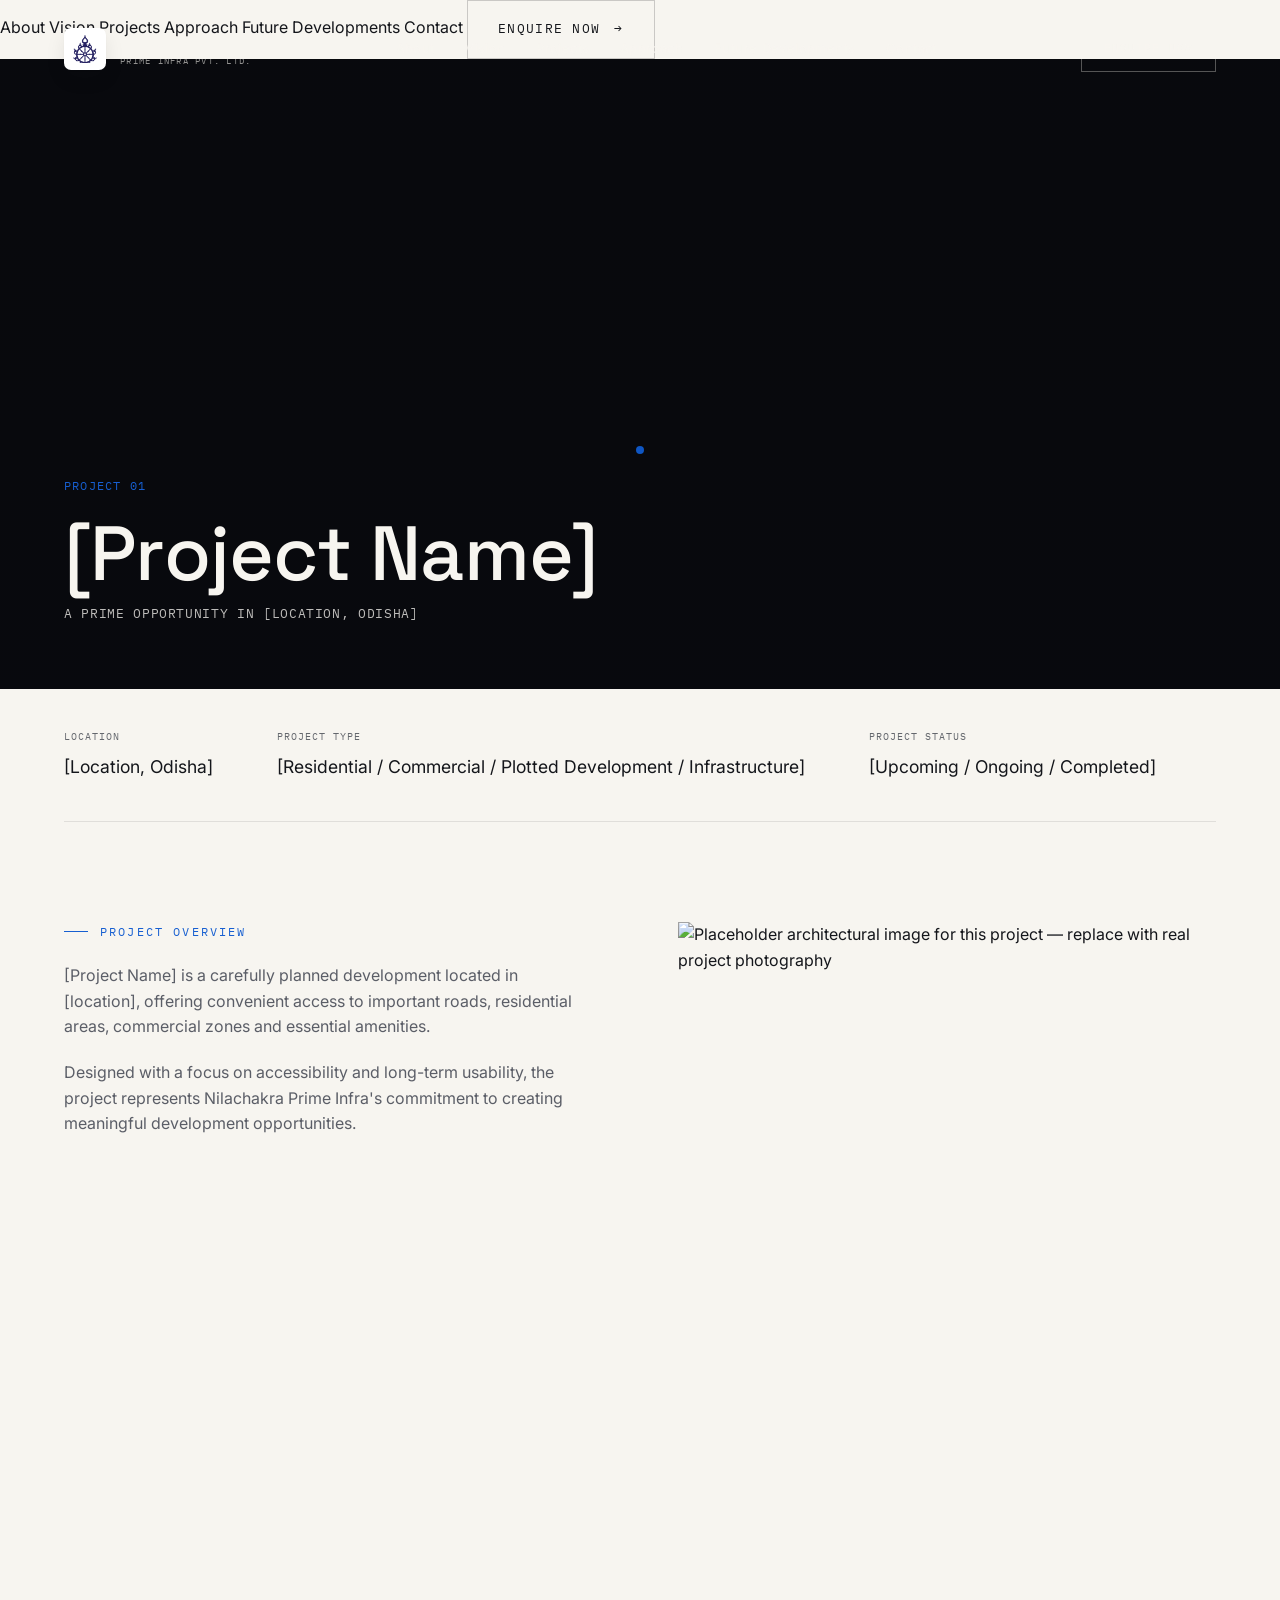
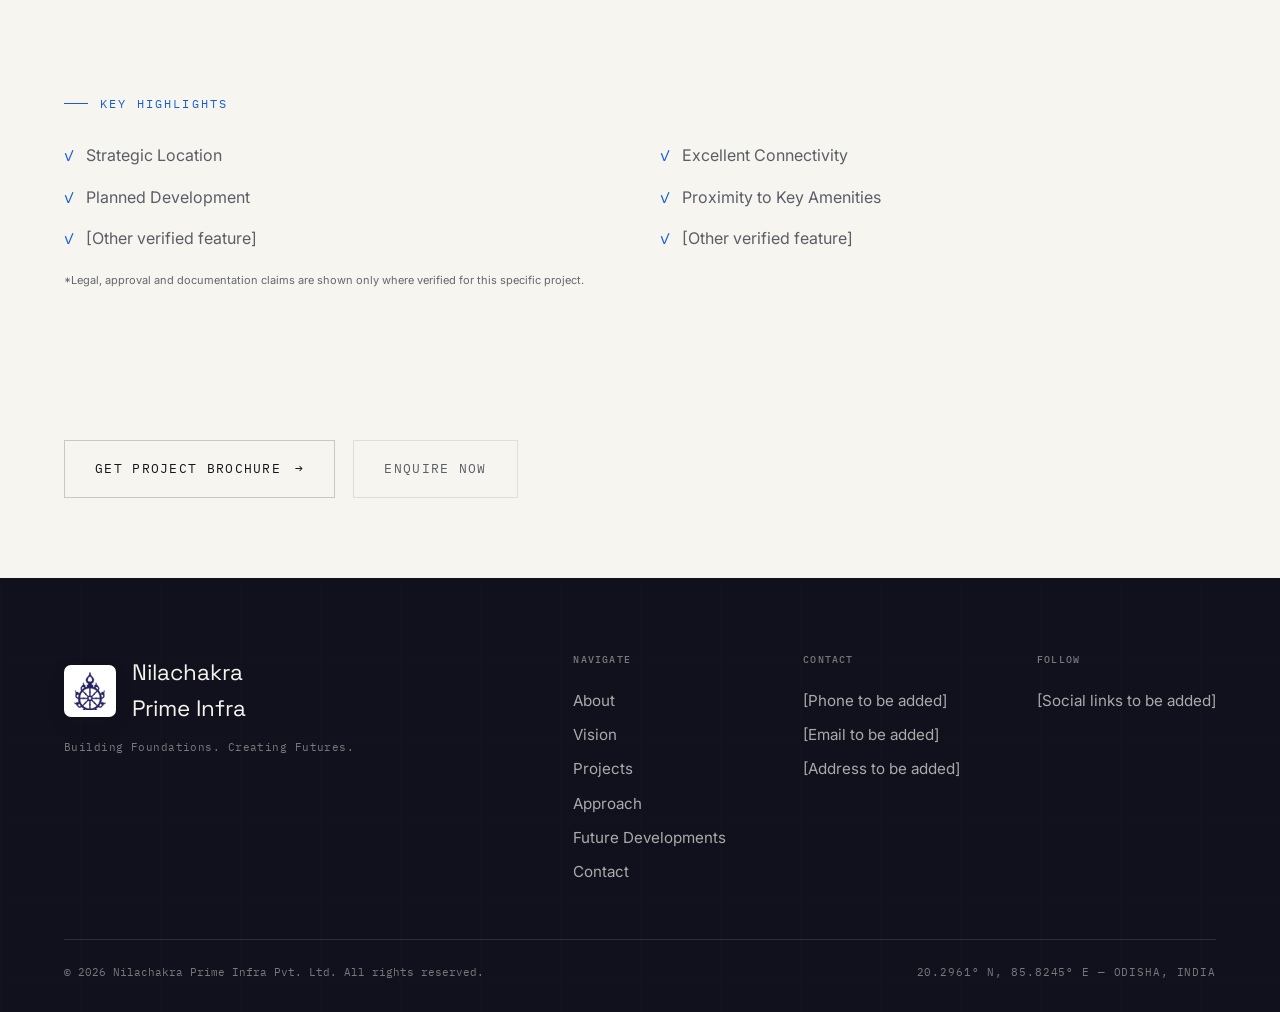
==== pages/project-detail.html @ f41218bf "Initial website" ====
<!DOCTYPE html>
<html lang="en">
<head>
<meta charset="UTF-8">
<meta name="viewport" content="width=device-width, initial-scale=1, viewport-fit=cover">
<title>[Project Name] — Nilachakra Prime Infra Pvt. Ltd.</title>
<meta name="description" content="[Project Name] — a prime development opportunity in [Location, Odisha] by Nilachakra Prime Infra Pvt. Ltd.">
<meta name="theme-color" content="#f7f5f0">
<link rel="icon" type="image/png" sizes="32x32" href="../assets/icons/favicon-32.png">
<link rel="icon" type="image/png" sizes="192x192" href="../assets/icons/favicon-192.png">
<link rel="apple-touch-icon" sizes="192x192" href="../assets/icons/favicon-192.png">

<link rel="preconnect" href="https://fonts.googleapis.com">
<link rel="preconnect" href="https://fonts.gstatic.com" crossorigin>
<link href="https://fonts.googleapis.com/css2?family=Space+Grotesk:wght@400;500;600;700&family=Inter:wght@400;500;600&family=IBM+Plex+Mono:wght@400;500&display=swap" rel="stylesheet">

<link rel="stylesheet" href="../css/main.css">
<link rel="stylesheet" href="../css/animations.css">
<link rel="stylesheet" href="../css/responsive.css">

<style>
  /* Page-specific additions — kept local since only this template needs them */
  .pd-hero{
    position:relative; height: 70vh; min-height: 480px; display:flex; align-items:flex-end;
    background: #08090c; overflow:hidden;
    /* Same dark cinematic scene as the homepage hero — scope light
       text tokens locally so descendants pick them up automatically. */
    --text-primary: #f7f5f0;
    --text-muted: rgba(247,245,240,0.76);
    --text-faint: rgba(247,245,240,0.56);
  }
  .pd-hero__media{ position:absolute; inset:0; background-size:cover; background-position:center; transform: scale(1.1); }
  .pd-hero__media::after{ content:''; position:absolute; inset:0; background: linear-gradient(0deg, rgba(8,9,14,0.95) 0%, rgba(8,9,14,0.35) 55%, rgba(8,9,14,0.65) 100%); }
  .pd-hero__content{ position:relative; z-index:2; padding: 0 var(--gutter) 64px; width:100%; }
  .pd-hero__num{ font-family: var(--font-mono); font-size:12px; color: var(--accent); letter-spacing:0.1em; }
  .pd-hero__name{ font-size: clamp(2.4rem, 6vw, 5rem); margin: 16px 0 10px; max-width: 16ch; color: var(--text-primary); }
  .pd-hero__sub{ font-family: var(--font-mono); font-size: 13px; color: var(--text-muted); letter-spacing: 0.05em; text-transform:uppercase; }

  .pd-info{ display:flex; gap: clamp(30px,5vw,80px); flex-wrap:wrap; padding: 40px 0; border-bottom: 1px solid var(--line); }
  .pd-info__item .l{ font-family: var(--font-mono); font-size: 10px; text-transform:uppercase; letter-spacing: 0.1em; color: var(--text-faint); margin-bottom: 8px; }
  .pd-info__item .v{ font-size: 1.1rem; }

  .pd-overview{ display:grid; grid-template-columns: 1fr 1fr; gap: clamp(40px,6vw,90px); padding: clamp(60px,8vw,100px) 0; align-items:start; }
  .pd-overview p{ color: var(--text-muted); margin-bottom: 20px; max-width: 52ch; }
  .pd-overview__media{ aspect-ratio: 4/5; overflow:hidden; }
  .pd-overview__media img{ width:100%; height:100%; object-fit:cover; }

  .pd-highlights{ padding-bottom: clamp(60px,8vw,100px); }
  .pd-highlights ul{ display:grid; grid-template-columns: repeat(2, 1fr); gap: 16px 40px; margin-top: 30px; }
  .pd-highlights li{ display:flex; gap: 12px; align-items:flex-start; color: var(--text-muted); }
  .pd-highlights li::before{ content:'✓'; color: var(--accent); font-family: var(--font-mono); }

  .pd-cta{ display:flex; gap: 18px; flex-wrap:wrap; padding: 50px 0 80px; }

  @media (max-width: 768px){
    .pd-overview, .pd-highlights ul{ grid-template-columns: 1fr; }
  }
</style>
</head>
<body class="js-loading">

<a href="#main" class="skip-link visually-hidden">Skip to content</a>

<div class="preloader" role="status" aria-live="polite">
  <div class="preloader__logo-wrap">
    <img class="preloader__logo" src="../assets/images/nilachakra-logo-full.png" alt="Nilachakra Prime Infra Pvt. Ltd.">
  </div>
  <div class="preloader__line"><i></i></div>
  <div class="preloader__pct">00%</div>
</div>

<div class="cursor" aria-hidden="true"><span class="cursor__label"></span></div>

<header class="nav">
  <a href="../index.html" class="nav__brand">
    <span class="brand-mark"><img src="../assets/images/nilachakra-logo-mark.png" alt="" role="presentation"></span>
    <span class="brand-text">
      <span class="brand-name">NILACHAKRA</span>
      <small>PRIME INFRA PVT. LTD.</small>
    </span>
  </a>
  <nav class="nav__links" aria-label="Primary">
    <a href="../index.html#about">About</a>
    <a href="../index.html#vision">Vision</a>
    <a href="../index.html#projects">Projects</a>
    <a href="../index.html#approach">Approach</a>
    <a href="../index.html#future">Future Developments</a>
    <a href="../index.html#contact">Contact</a>
  </nav>
  <div class="nav__cta">
    <a href="../index.html#contact" class="btn btn--ghost">Enquire Now</a>
  </div>
  <button class="nav__burger" aria-label="Open menu" aria-expanded="false">
    <span></span><span></span>
  </button>
</header>

<div class="mobile-menu" id="mobileMenu">
  <a href="../index.html#about">About</a>
  <a href="../index.html#vision">Vision</a>
  <a href="../index.html#projects">Projects</a>
  <a href="../index.html#approach">Approach</a>
  <a href="../index.html#future">Future Developments</a>
  <a href="../index.html#contact">Contact</a>
  <a href="../index.html#contact" class="btn">Enquire Now <span class="arrow">&rarr;</span></a>
</div>

<main id="main">

  <!-- ============ PROJECT HERO ============ -->
  <section class="pd-hero">
    <div class="pd-hero__media" style="background-image:url('https://images.unsplash.com/photo-1503387762-592deb58ef4e?q=80&w=1800&auto=format&fit=crop')"></div>
    <div class="pd-hero__content">
      <span class="pd-hero__num">PROJECT 01</span>
      <h1 class="pd-hero__name" data-split-scroll>[Project Name]</h1>
      <div class="pd-hero__sub">A prime opportunity in [Location, Odisha]</div>
    </div>
  </section>

  <div class="container">
    <!-- ============ KEY INFO ============ -->
    <div class="pd-info" data-reveal-group>
      <div class="pd-info__item">
        <div class="l">Location</div>
        <div class="v">[Location, Odisha]</div>
      </div>
      <div class="pd-info__item">
        <div class="l">Project Type</div>
        <div class="v">[Residential / Commercial / Plotted Development / Infrastructure]</div>
      </div>
      <div class="pd-info__item">
        <div class="l">Project Status</div>
        <div class="v">[Upcoming / Ongoing / Completed]</div>
      </div>
    </div>

    <!-- ============ OVERVIEW ============ -->
    <div class="pd-overview">
      <div>
        <div class="eyebrow" data-reveal-fade>PROJECT OVERVIEW</div>
        <p data-reveal style="margin-top:22px;">[Project Name] is a carefully planned development located in [location], offering convenient access to important roads, residential areas, commercial zones and essential amenities.</p>
        <p data-reveal>Designed with a focus on accessibility and long-term usability, the project represents Nilachakra Prime Infra's commitment to creating meaningful development opportunities.</p>
      </div>
      <div class="pd-overview__media" data-mask-reveal>
        <img src="https://images.unsplash.com/photo-1497366216548-37526070297c?q=80&w=1200&auto=format&fit=crop" alt="Placeholder architectural image for this project — replace with real project photography" data-parallax>
      </div>
    </div>

    <!-- ============ HIGHLIGHTS ============ -->
    <div class="pd-highlights">
      <div class="eyebrow" data-reveal-fade>KEY HIGHLIGHTS</div>
      <ul data-reveal-group>
        <li>Strategic Location</li>
        <li>Excellent Connectivity</li>
        <li>Planned Development</li>
        <li>Proximity to Key Amenities</li>
        <li>[Other verified feature]</li>
        <li>[Other verified feature]</li>
      </ul>
      <p class="project-panel__note" style="margin-top:20px;">*Legal, approval and documentation claims are shown only where verified for this specific project.</p>
    </div>

    <!-- ============ CTA ============ -->
    <div class="pd-cta">
      <a href="#" class="btn" data-cursor-label="BROCHURE">Get Project Brochure <span class="arrow">&rarr;</span></a>
      <a href="../index.html#contact" class="btn btn--ghost">Enquire Now</a>
    </div>
  </div>

</main>

<footer class="footer">
  <div class="grid-lines" aria-hidden="true" style="opacity:0.2;"></div>
  <div class="container">
    <div class="footer__top">
      <div>
        <div class="footer__brand">
          <span class="brand-mark"><img src="../assets/images/nilachakra-logo-mark.png" alt="Nilachakra Prime Infra Pvt. Ltd." role="presentation"></span>
          <span class="footer__brand-text">Nilachakra Prime Infra</span>
        </div>
        <div class="footer__tagline">Building Foundations. Creating Futures.</div>
      </div>
      <div class="footer__cols">
        <div class="footer__col">
          <h4>Navigate</h4>
          <a href="../index.html#about">About</a>
          <a href="../index.html#vision">Vision</a>
          <a href="../index.html#projects">Projects</a>
          <a href="../index.html#approach">Approach</a>
          <a href="../index.html#future">Future Developments</a>
          <a href="../index.html#contact">Contact</a>
        </div>
        <div class="footer__col">
          <h4>Contact</h4>
          <span>[Phone to be added]</span>
          <span>[Email to be added]</span>
          <span>[Address to be added]</span>
        </div>
        <div class="footer__col">
          <h4>Follow</h4>
          <span>[Social links to be added]</span>
        </div>
      </div>
    </div>
    <div class="footer__bottom">
      <span>&copy; <span data-year>2026</span> Nilachakra Prime Infra Pvt. Ltd. All rights reserved.</span>
      <span class="coord">20.2961° N, 85.8245° E — ODISHA, INDIA</span>
    </div>
  </div>
</footer>

<script src="https://unpkg.com/gsap@3.12.5/dist/gsap.min.js"></script>
<script src="https://unpkg.com/gsap@3.12.5/dist/ScrollTrigger.min.js"></script>
<script src="https://unpkg.com/split-type@0.3.4/umd/index.min.js"></script>
<script src="https://unpkg.com/@studio-freight/lenis@1.0.42/dist/lenis.min.js"></script>

<script src="../js/navigation.js"></script>
<script src="../js/animations.js"></script>
<script src="../js/main.js"></script>
</body>
</html>
---- css/main.css ----
/* ============================================================
   NILACHAKRA PRIME INFRA — MAIN STYLESHEET
   Design tokens live in :root. Change these to re-skin the site.
   ============================================================ */

:root{
  /* ---- Color system (light / architectural paper theme) ---- */
  --bg-primary:      #f7f5f0;   /* warm architectural paper white */
  --bg-secondary:     #ece7dd;   /* soft warm sand — alternating sections */
  --bg-elevated:      #ffffff;
  --text-primary:      #14161b;   /* near-black, warm-toned */
  --text-muted:      #5b5e67;
  --text-faint:      #64676d;   /* was too light to read on light backgrounds — kept close to muted so it still clears WCAG AA at small sizes */
  --accent:      #175fd1;   /* confident architectural blue */
  --accent-dim:      rgba(23,95,209,0.08);
  --accent-line:      rgba(23,95,209,0.38);
  --silver:      #8b8f98;   /* metallic silver */
  --line:      rgba(20,22,27,0.10);
  --line-strong:      rgba(20,22,27,0.20);
  --overlay-dark:      rgba(8,9,14,0.74);

  /* ---- Navigation-only tokens (nav floats over a dark hero, then
         switches to the light theme once scrolled past it) ---- */
  --nav-fg-default:      #f7f5f0;
  --nav-fg-muted-default:      rgba(247,245,240,0.8);
  --nav-fg-faint-default:      rgba(247,245,240,0.58);
  --nav-line-default:      rgba(247,245,240,0.32);

  /* ---- Typography ---- */
  --font-display: 'Space Grotesk', 'Helvetica Neue', Arial, sans-serif;
  --font-body: 'Inter', 'Helvetica Neue', Arial, sans-serif;
  --font-mono: 'IBM Plex Mono', 'Courier New', monospace;

  /* ---- Layout ---- */
  --container: 1440px;
  --gutter: clamp(24px, 5vw, 96px);
  --section-pad: clamp(80px, 9vw, 160px);
  --ease-premium: cubic-bezier(0.16, 1, 0.3, 1);
  --ease-soft: cubic-bezier(0.4, 0, 0.2, 1);
  --ease-swift: cubic-bezier(0.22, 1, 0.36, 1);
}

/* ---------------- Reset ---------------- */
*, *::before, *::after{ box-sizing: border-box; margin:0; padding:0; }
html{ scroll-behavior: auto; }
html, body{ background: var(--bg-primary); color: var(--text-primary); }
body{
  font-family: var(--font-body);
  font-size: 16px;
  line-height: 1.6;
  font-weight: 400;
  overflow-x: hidden;
  -webkit-font-smoothing: antialiased;
  -moz-osx-font-smoothing: grayscale;
}
img{ display:block; max-width:100%; height:auto; }
a{ color: inherit; text-decoration:none; }
ul{ list-style:none; }
button{ font: inherit; color: inherit; background:none; border:none; cursor:pointer; }
input, textarea{ font: inherit; color: inherit; background:none; border:none; outline:none; }
h1,h2,h3,h4{ font-family: var(--font-display); font-weight: 500; line-height: 1.05; letter-spacing: -0.01em; }

.visually-hidden{
  position:absolute; width:1px; height:1px; overflow:hidden;
  clip:rect(0 0 0 0); white-space:nowrap;
}
:focus-visible{ outline: 2px solid var(--accent); outline-offset: 3px; }

/* Reduced motion */
@media (prefers-reduced-motion: reduce){
  *, *::before, *::after{
    animation-duration: 0.001ms !important;
    animation-iteration-count: 1 !important;
    transition-duration: 0.001ms !important;
    scroll-behavior: auto !important;
  }
}

/* ---------------- Utility ---------------- */
.container{ max-width: var(--container); margin: 0 auto; padding: 0 var(--gutter); }
.eyebrow{
  font-family: var(--font-mono);
  font-size: 12px;
  letter-spacing: 0.18em;
  text-transform: uppercase;
  color: var(--accent);
  display: flex;
  align-items: center;
  gap: 12px;
}
.eyebrow::before{
  content:'';
  width: 24px; height: 1px;
  background: var(--accent);
  display:inline-block;
}
.coord{
  font-family: var(--font-mono);
  font-size: 11px;
  letter-spacing: 0.08em;
  color: var(--text-faint);
}
.section{ position: relative; padding: var(--section-pad) 0; }
.section-head{ margin-bottom: clamp(36px, 4.5vw, 76px); }
.section-head h2{
  font-size: clamp(2.4rem, 5.2vw, 4.6rem);
  color: var(--text-primary);
  margin-top: 18px;
  max-width: 16ch;
}
.grid-lines{
  position:absolute; inset:0;
  background-image:
    linear-gradient(90deg, var(--line) 1px, transparent 1px),
    linear-gradient(0deg, var(--line) 1px, transparent 1px);
  background-size: 80px 80px;
  pointer-events:none;
  opacity: 0.5;
}

/* ---------------- Buttons ---------------- */
.btn{
  position: relative;
  display: inline-flex;
  align-items: center;
  gap: 14px;
  font-family: var(--font-mono);
  font-size: 13px;
  letter-spacing: 0.1em;
  text-transform: uppercase;
  padding: 18px 30px;
  border: 1px solid var(--line-strong);
  overflow: hidden;
  isolation: isolate;
}
.btn::before{
  content:'';
  position:absolute; inset:0;
  background: var(--accent);
  transform: scaleX(0);
  transform-origin: left;
  transition: transform 0.5s var(--ease-premium);
  z-index:-1;
}
.btn:hover::before{ transform: scaleX(1); }
.btn:hover{ color: var(--bg-primary); border-color: var(--accent); }
.btn .arrow{ transition: transform 0.4s var(--ease-premium); }
.btn:hover .arrow{ transform: translateX(6px); }
.btn--ghost{ border-color: var(--line); color: var(--text-muted); }
.btn--ghost:hover{ color: var(--text-primary); }
.btn--ghost::before{ display:none; }
.btn--ghost:hover{ border-color: var(--accent-line); }

/* ---------------- Preloader ---------------- */
.preloader{
  position: fixed; inset:0; z-index: 9999;
  background: var(--bg-primary);
  display:flex; flex-direction:column; align-items:center; justify-content:center;
  gap: 28px;
}
.preloader__mark{
  font-family: var(--font-display);
  font-size: clamp(1.6rem, 4vw, 2.4rem);
  letter-spacing: 0.02em;
}
.preloader__mark span{ color: var(--accent); }
.preloader__logo-wrap{
  position: relative;
  display:flex; align-items:center; justify-content:center;
  width: clamp(140px, 20vw, 200px);
}
.preloader__logo-wrap::before{
  content:'';
  position:absolute; inset: -32%;
  background: radial-gradient(circle, rgba(20,22,27,0.06) 0%, rgba(20,22,27,0) 70%);
  border-radius: 50%;
}
.preloader__logo{ position:relative; width:100%; height:auto; filter: drop-shadow(0 12px 30px rgba(20,22,27,0.10)); }
.preloader__line{
  width: min(320px, 60vw); height: 1px; background: var(--line-strong);
  position: relative; overflow: hidden;
}
.preloader__line i{
  position:absolute; left:0; top:0; bottom:0; width:0%;
  background: var(--accent);
}
.preloader__pct{ font-family: var(--font-mono); font-size: 12px; color: var(--text-faint); letter-spacing: 0.1em; }
.preloader.is-hidden{ opacity:0; visibility:hidden; transition: opacity 0.7s var(--ease-soft), visibility 0.7s; pointer-events:none; }

/* ---------------- Cursor ---------------- */
.cursor{
  position: fixed; top:0; left:0; width: 8px; height: 8px; border-radius: 50%;
  background: var(--accent); pointer-events:none; z-index: 9998;
  transform: translate(-50%,-50%);
  mix-blend-mode: difference;
  transition: width 0.3s var(--ease-premium), height 0.3s var(--ease-premium), background 0.3s;
}
.cursor.is-active{ width: 56px; height: 56px; background: var(--text-primary); }
.cursor__label{
  position:absolute; inset:0; display:flex; align-items:center; justify-content:center;
  font-family: var(--font-mono); font-size: 9px; letter-spacing: 0.08em;
  color: var(--bg-primary); opacity:0; transition: opacity 0.2s;
}
.cursor.is-active .cursor__label{ opacity:1; }
@media (hover:none), (pointer:coarse){ .cursor{ display:none; } }

/* ---------------- Navigation ---------------- */
.nav{
  position: fixed; top:0; left:0; right:0; z-index: 500;
  padding: 26px var(--gutter);
  display:flex; align-items:center; justify-content:space-between;
  transition: padding 0.5s var(--ease-premium), background 0.5s var(--ease-premium), border-color 0.5s;
  border-bottom: 1px solid transparent;
  /* Default = floating over the dark cinematic hero */
  --nav-fg: var(--nav-fg-default);
  --nav-fg-muted: var(--nav-fg-muted-default);
  --nav-fg-faint: var(--nav-fg-faint-default);
  --nav-line: var(--nav-line-default);
}
.nav.is-scrolled{
  padding: 16px var(--gutter);
  background: rgba(247,245,240,0.78);
  backdrop-filter: blur(16px);
  -webkit-backdrop-filter: blur(16px);
  border-bottom-color: var(--line);
  /* Past the hero = fold back into the light theme */
  --nav-fg: var(--text-primary);
  --nav-fg-muted: var(--text-muted);
  --nav-fg-faint: var(--text-faint);
  --nav-line: var(--line);
}
.nav__brand{
  display:flex; align-items:center; gap: 14px;
  font-family: var(--font-display); font-size: 1.05rem; letter-spacing: 0.01em;
  color: var(--nav-fg); flex-shrink: 0; min-width: 0;
}
.brand-text{ display:flex; flex-direction:column; line-height:1.2; white-space:nowrap; }
.brand-name{ display:block; }
.nav__brand small{ display:block; font-family: var(--font-mono); font-size: 9px; color: var(--nav-fg-faint); letter-spacing: 0.14em; margin-top: 4px; line-height:1; }
.brand-mark{
  display:flex; align-items:center; justify-content:center;
  width: 42px; height: 42px; flex: none;
  background: #ffffff;
  border-radius: 7px;
  padding: 7px;
  box-shadow: 0 1px 2px rgba(20,22,27,0.06), 0 8px 20px rgba(20,22,27,0.08);
}
.brand-mark img{ width:100%; height:100%; object-fit:contain; }
.nav__links{ display:flex; align-items:center; gap: clamp(20px, 2.4vw, 40px); }
.nav__links a{
  position: relative; font-size: 13px; letter-spacing: 0.03em; color: var(--nav-fg-muted);
  padding: 4px 0; transition: color 0.3s;
}
.nav__links a::after{
  content:''; position:absolute; left:0; bottom:0; width:0; height:1px; background: var(--accent);
  transition: width 0.35s var(--ease-premium);
}
.nav__links a:hover, .nav__links a.is-active{ color: var(--nav-fg); }
.nav__links a:hover::after, .nav__links a.is-active::after{ width:100%; }
.nav__cta{ display:flex; align-items:center; gap: 20px; }
.nav__cta .btn{ padding: 13px 22px; font-size: 11px; }
.nav__cta .btn--ghost{ border-color: var(--nav-line); color: var(--nav-fg-muted); }
.nav__cta .btn--ghost:hover{ color: var(--nav-fg); }
.nav__burger{ display:none; }

/* ---------------- Hero ---------------- */
.hero{
  position: relative; height: 100svh; min-height: 560px;
  display:flex; align-items:flex-end;
  overflow: hidden;
  background: #08090c;
  /* The hero is a deliberate dark cinematic scene inside an
     otherwise light site — scope light-on-dark text tokens here so
     every descendant (headline, ghost button, dots...) just works. */
  --text-primary: #f7f5f0;
  --text-muted: rgba(247,245,240,0.76);
  --text-faint: rgba(247,245,240,0.56);
  --line: rgba(247,245,240,0.18);
  --line-strong: rgba(247,245,240,0.3);
}
.hero__slide{
  position:absolute; inset:0;
  opacity:0; visibility:hidden;
  will-change: clip-path;
}
.hero__slide.is-active{ opacity:1; visibility:visible; }
.hero__media{
  position:absolute; inset:0;
  background-size: cover; background-position:center;
  transform: scale(1.12);
}
.hero__media::after{
  content:''; position:absolute; inset:0;
  background:
    linear-gradient(0deg, rgba(8,9,14,0.94) 0%, rgba(8,9,14,0.32) 46%, rgba(8,9,14,0.66) 100%);
}
.hero__grain{
  position:absolute; inset:0; pointer-events:none; opacity: 0.05; mix-blend-mode: overlay;
  background-image: url("data:image/svg+xml,%3Csvg xmlns='http://www.w3.org/2000/svg' width='120' height='120'%3E%3Cfilter id='n'%3E%3CfeTurbulence type='fractalNoise' baseFrequency='0.9' numOctaves='2' stitchTiles='stitch'/%3E%3C/filter%3E%3Crect width='100%25' height='100%25' filter='url(%23n)'/%3E%3C/svg%3E");
}
.hero__content{
  position: relative; z-index: 5;
  width:100%; padding: 0 var(--gutter) clamp(64px, 9vw, 120px);
}
.hero__label{ margin-bottom: 22px; }
.hero__headline{
  font-size: clamp(2.6rem, 7.4vw, 6.4rem);
  color: var(--text-primary);
  max-width: 16ch;
  overflow: hidden;
}
.hero__headline .line{ overflow:hidden; }
.hero__desc{
  margin-top: 26px; max-width: 46ch;
  color: var(--text-muted); font-size: clamp(0.95rem, 1.1vw, 1.05rem);
}
.hero__ctas{ margin-top: 40px; display:flex; gap: 18px; flex-wrap: wrap; }
.hero__footer{
  position:absolute; left:0; right:0; bottom: 28px; z-index:5;
  display:flex; align-items:center; justify-content:space-between;
  padding: 0 var(--gutter);
}
.hero__tagline{ font-family: var(--font-mono); font-size: 11px; color: var(--text-faint); letter-spacing: 0.06em; }
.hero__dots{ display:flex; gap: 10px; }
.hero__dots button{
  width: 34px; height:2px; background: var(--line-strong); position: relative; overflow:hidden;
}
.hero__dots button i{ position:absolute; inset:0; background: var(--accent); transform: scaleX(0); transform-origin: left; }
.hero__dots button.is-active i{ transform: scaleX(1); transition: transform 6s linear; }
.hero__scroll{
  position:absolute; right: var(--gutter); bottom: 100px; z-index: 5;
  writing-mode: vertical-rl; font-family: var(--font-mono); font-size: 10px;
  letter-spacing: 0.16em; color: var(--text-faint); display:flex; align-items:center; gap: 12px;
}
.hero__scroll i{ width:1px; height: 46px; background: var(--line-strong); position:relative; overflow:hidden; }
.hero__scroll i::after{ content:''; position:absolute; top:-100%; left:0; width:100%; height:100%; background: var(--accent); animation: scrollLine 2.2s var(--ease-soft) infinite; }
@keyframes scrollLine{ 0%{ top:-100%; } 60%{ top:100%; } 100%{ top:100%; } }

/* ---------------- About ---------------- */
.about{ background: var(--bg-primary); }
.about__grid{ display:grid; grid-template-columns: 1fr 1fr; gap: clamp(40px, 6vw, 100px); align-items:center; }
.about__text p{ color: var(--text-muted); font-size: clamp(1rem, 1.2vw, 1.15rem); margin-bottom: 22px; max-width: 52ch; }
.about__media{
  position: relative; aspect-ratio: 4/5; overflow:hidden;
}
.about__media img{ width:100%; height:100%; object-fit:cover; transform: scale(1.15); }
.about__frame{
  position:absolute; inset: 18px; border:1px solid var(--accent-line); pointer-events:none;
}
.about__coord{
  position:absolute; left:16px; bottom:16px; z-index:2;
  background: rgba(8,9,14,0.55); backdrop-filter: blur(6px); -webkit-backdrop-filter: blur(6px);
  color: rgba(247,245,240,0.9); padding: 7px 11px; border-radius: 3px;
}

/* ---------------- Philosophy ---------------- */
.philosophy{
  background: var(--bg-secondary);
  padding: clamp(90px, 12vw, 170px) 0;
  position: relative;
  text-align:center;
  overflow:hidden;
}
.philosophy blockquote{
  font-family: var(--font-display);
  font-size: clamp(1.7rem, 4.6vw, 3.4rem);
  max-width: 20ch; margin: 0 auto; line-height: 1.2;
  color: var(--text-primary);
}
.philosophy blockquote span{ color: var(--text-faint); }
.philosophy__mark{ font-family: var(--font-mono); font-size:12px; color: var(--accent); letter-spacing:0.2em; margin-bottom: 30px; display:block; }

/* ---------------- Vision / Mission ---------------- */
.vision__grid{ display:grid; grid-template-columns: 0.9fr 1.1fr; gap: clamp(40px, 6vw, 100px); }
.vision__label{ margin-bottom: 20px; }
.vision__statement{ font-size: clamp(1.5rem, 2.6vw, 2.2rem); color: var(--text-primary); max-width: 18ch; line-height:1.25; }
.mission__list{ display:flex; flex-direction:column; }
.mission__item{
  display:flex; gap: 24px; padding: 26px 0; border-top: 1px solid var(--line);
  align-items:flex-start;
}
.mission__list .mission__item:last-child{ border-bottom: 1px solid var(--line); }
.mission__num{ font-family: var(--font-mono); font-size: 12px; color: var(--accent); padding-top: 4px; }
.mission__item p{ color: var(--text-muted); font-size: 1.02rem; max-width: 48ch; }

/* ---------------- Why Us ---------------- */
.why{ background: var(--bg-secondary); }
.why__interface{ display:grid; grid-template-columns: 0.85fr 1.15fr; gap: clamp(40px,5vw,80px); min-height: 520px; }
.why__nums{ display:flex; flex-direction:column; }
.why__num-item{
  display:flex; align-items:baseline; gap: 18px;
  padding: 20px 0; border-top: 1px solid var(--line);
  cursor: pointer; transition: opacity 0.3s;
}
.why__nums .why__num-item:last-child{ border-bottom: 1px solid var(--line); }
.why__num-item .n{ font-family: var(--font-mono); font-size: 13px; color: var(--text-faint); transition: color 0.3s; }
.why__num-item .t{ font-family: var(--font-display); font-size: clamp(1.1rem, 1.6vw, 1.5rem); color: var(--text-faint); transition: color 0.3s; }
.why__num-item.is-active .n, .why__num-item.is-active .t{ color: var(--text-primary); }
.why__num-item.is-active .n{ color: var(--accent); }
.why__stage{
  position: relative; overflow:hidden; border: 1px solid var(--line);
  /* Sits on a photo with a dark gradient — scope light text locally. */
  --text-primary: #f7f5f0;
  --text-muted: rgba(247,245,240,0.78);
  --text-faint: rgba(247,245,240,0.6);
}
.why__stage-media{ position:absolute; inset:0; }
.why__stage-media img{ width:100%; height:100%; object-fit:cover; opacity:0; transition: opacity 0.8s var(--ease-swift), transform 1.4s var(--ease-swift); transform: scale(1.06); }
.why__stage-media img.is-active{ opacity: 1; transform: scale(1); }
.why__stage-media::after{ content:''; position:absolute; inset:0; background: linear-gradient(0deg, rgba(8,9,14,0.92), rgba(8,9,14,0.22)); }
.why__stage-content{ position:relative; z-index:2; padding: clamp(28px,4vw,52px); height:100%; display:flex; flex-direction:column; justify-content:flex-end; }
.why__stage-content h3{ color: var(--text-primary); }
.why__stage-content p{ color: var(--text-muted); max-width: 42ch; margin-top: 14px; }
.why__stage-content .coord{ color: var(--text-faint); }

/* ---------------- Projects ---------------- */
.projects{ background: var(--bg-primary); }
.projects__desc{ max-width: 56ch; color: var(--text-muted); margin-top: 18px; }
.project-panel{
  position: relative;
  display:grid; grid-template-columns: 1fr 1fr; gap: clamp(30px, 5vw, 70px);
  align-items:center;
  padding: clamp(50px,7vw,90px) 0;
  border-top: 1px solid var(--line);
}
.project-panel:last-child{ border-bottom: 1px solid var(--line); }
.project-panel__media{ position:relative; aspect-ratio: 16/11; overflow:hidden; }
.project-panel__media img{ width:100%; height:100%; object-fit:cover; }
.project-panel__num{ font-family: var(--font-mono); font-size: 12px; color: var(--accent); }
.project-panel__name{ font-size: clamp(1.7rem, 3.4vw, 2.8rem); margin: 14px 0 6px; }
.project-panel__loc{ font-family: var(--font-mono); font-size: 12px; color: var(--text-faint); letter-spacing: 0.06em; text-transform:uppercase; margin-bottom: 20px; }
.project-panel__desc{ color: var(--text-muted); max-width: 46ch; margin-bottom: 22px; }
.project-panel__highlights{ display:flex; flex-wrap:wrap; gap: 10px 22px; margin-bottom: 30px; }
.project-panel__highlights li{ font-family: var(--font-mono); font-size: 11px; color: var(--text-muted); letter-spacing: 0.03em; display:flex; align-items:center; gap: 8px; }
.project-panel__highlights li::before{ content:''; width: 4px; height: 4px; background: var(--accent); }
.project-panel__note{ font-size: 11px; color: var(--text-faint); margin-top: 6px; }
.project-panel:nth-child(even) .project-panel__media{ order: 2; }

/* ---------------- Approach ---------------- */
.approach{ background: var(--bg-secondary); }
.approach__track{ position: relative; display:grid; grid-template-columns: 40px 1fr; gap: clamp(24px, 4vw, 60px); }
.approach__rail{ position: relative; background: var(--line); width: 1px; justify-self:center; }
.approach__rail i{ position:absolute; top:0; left:0; width:100%; height:0%; background: var(--accent); }
.approach__stages{ display:flex; flex-direction: column; gap: clamp(60px, 8vw, 120px); }
.approach__stage{ display:grid; grid-template-columns: 100px 1fr; gap: 30px; }
.approach__stage .num{ font-family: var(--font-display); font-size: clamp(2rem,3vw,2.6rem); color: var(--text-faint); transition: color 0.4s; }
.approach__stage.is-active .num{ color: var(--accent); }
.approach__stage h3{ font-size: clamp(1.4rem, 2vw, 1.9rem); margin-bottom: 12px; }
.approach__stage p{ color: var(--text-muted); max-width: 50ch; }

/* ---------------- Future ---------------- */
.future{ background: var(--bg-primary); position: relative; overflow:hidden; }
.future__panel{
  position:relative; border: 1px solid var(--line); padding: clamp(50px, 8vw, 110px) var(--gutter);
  text-align:center; overflow:hidden;
}
.future__scan{ position:absolute; left:0; right:0; height: 1px; background: linear-gradient(90deg, transparent, var(--accent), transparent); top:0; opacity:0.7; }
.future h2{ font-size: clamp(2rem, 4.6vw, 3.6rem); max-width: 18ch; margin: 18px auto 22px; }
.future p{ color: var(--text-muted); max-width: 52ch; margin: 0 auto 34px; }
.future__grid{ position:absolute; inset:0; opacity:0.35; }

/* ---------------- Trust ---------------- */
.trust{ background: var(--bg-secondary); text-align:center; }
.trust h2{ font-size: clamp(2rem, 5vw, 3.6rem); max-width: 18ch; margin: 18px auto 0; }
.trust__sub{ color: var(--text-muted); margin-top: 20px; max-width: 50ch; margin-inline:auto; }
.trust__row{ display:flex; justify-content:center; gap: clamp(30px,6vw,90px); margin-top: 60px; flex-wrap:wrap; }
.trust__stat{ text-align:left; min-width: 140px; }
.trust__stat .v{ font-family: var(--font-display); font-size: clamp(1.6rem,2.6vw,2.2rem); color: var(--accent); }
.trust__stat .l{ font-family: var(--font-mono); font-size: 10px; color: var(--text-faint); letter-spacing: 0.08em; text-transform:uppercase; margin-top: 6px; }

/* ---------------- Testimonials ---------------- */
.testimonials{ text-align:center; }
.testimonial-grid{
  display:grid; grid-template-columns: repeat(3, 1fr);
  gap: clamp(20px, 3vw, 32px);
  text-align:left;
}
.testimonial{
  position: relative;
  border: 1px solid var(--line);
  background: var(--bg-elevated);
  padding: clamp(30px, 3.5vw, 42px) clamp(26px, 3vw, 34px);
  display:flex; flex-direction:column;
}
.testimonial__mark{
  font-family: var(--font-display);
  font-size: 3.2rem; line-height:1; color: var(--accent-line);
  margin-bottom: 6px;
}
.testimonial__quote{
  color: var(--text-muted);
  font-size: 1.02rem;
  line-height: 1.6;
  flex: 1;
  margin-bottom: 26px;
}
.testimonial__author{
  display:flex; flex-direction:column; gap: 3px;
  padding-top: 18px; border-top: 1px solid var(--line);
}
.testimonial__name{ font-family: var(--font-display); font-size: 1rem; color: var(--text-primary); }
.testimonial__loc{ font-family: var(--font-mono); font-size: 10px; letter-spacing: 0.08em; text-transform:uppercase; color: var(--text-faint); }
.testimonials__note{
  text-align:center; margin-top: 30px;
  font-family: var(--font-mono); font-size: 11px; color: var(--text-faint); letter-spacing: 0.03em;
}

/* ---------------- Contact ---------------- */
.contact{ background: var(--bg-primary); }
.contact__top{ text-align:center; margin-bottom: clamp(50px,7vw,90px); }
.contact__top h2{ font-size: clamp(2.2rem, 6vw, 5rem); max-width: 18ch; margin: 0 auto; }
.contact__grid{ display:grid; grid-template-columns: 0.9fr 1.1fr; gap: clamp(40px,6vw,90px); }
.contact__info p{ color: var(--text-muted); margin-bottom: 30px; max-width: 40ch; }
.contact__detail{ display:flex; flex-direction:column; gap: 6px; padding: 18px 0; border-top: 1px solid var(--line); }
.contact__detail:last-child{ border-bottom: 1px solid var(--line); }
.contact__detail .l{ font-family: var(--font-mono); font-size: 10px; color: var(--text-faint); text-transform:uppercase; letter-spacing: 0.1em; }
.contact__detail .v{ font-size: 1.05rem; }
.form-field{ position: relative; margin-bottom: 30px; }
.form-field label{
  position:absolute; left:0; top: 14px; font-size: 0.98rem; color: var(--text-faint);
  transition: transform 0.3s var(--ease-premium), font-size 0.3s var(--ease-premium), color 0.3s;
  pointer-events:none; transform-origin: left top;
}
.form-field input, .form-field textarea{
  width: 100%; padding: 14px 0 12px; border-bottom: 1px solid var(--line-strong); font-size: 1.02rem;
  color: var(--text-primary); transition: border-color 0.3s;
}
.form-field textarea{ resize: vertical; min-height: 90px; }
.form-field input:focus, .form-field textarea:focus{ border-color: var(--accent); }
.form-field.is-filled label, .form-field input:focus + label, .form-field textarea:focus + label{
  transform: translateY(-20px) scale(0.78); color: var(--accent);
}
.form-field .glow{ position:absolute; left:0; right:0; bottom:-1px; height:1px; background: var(--accent); transform: scaleX(0); transform-origin:left; transition: transform 0.4s var(--ease-premium); box-shadow: 0 0 10px var(--accent-line); }
.form-field input:focus ~ .glow, .form-field textarea:focus ~ .glow{ transform: scaleX(1); }
.contact__form .btn{ margin-top: 8px; }
.form-status{ margin-top: 16px; font-family: var(--font-mono); font-size: 12px; color: var(--accent); min-height: 16px; }

/* ---------------- Footer ---------------- */
.footer{
  background: #10111c; border-top: none; padding: clamp(50px,6vw,80px) 0 30px;
  position: relative; overflow:hidden;
  /* Dark navy bookend, echoing the hero — scope the shared tokens
     locally so every rule below (already written against the shared
     var names) just works without redeclaring each selector. */
  --text-primary: #f5f3ec;
  --text-muted: rgba(245,243,236,0.68);
  --text-faint: rgba(245,243,236,0.46);
  --line: rgba(245,243,236,0.12);
  --line-strong: rgba(245,243,236,0.22);
}
.footer__top{ display:flex; justify-content:space-between; flex-wrap:wrap; gap: 40px; padding-bottom: 50px; border-bottom: 1px solid var(--line); }
.footer__brand{ display:flex; align-items:center; gap: 16px; }
.footer__brand .brand-mark{ width: 52px; height: 52px; }
.footer__brand-text{ font-family: var(--font-display); font-size: 1.4rem; max-width: 9ch; color: var(--text-primary); }
.footer__tagline{ color: var(--text-faint); margin-top: 12px; font-family: var(--font-mono); font-size: 11px; letter-spacing: 0.04em; }
.footer__cols{ display:flex; gap: clamp(40px,6vw,100px); }
.footer__col h4{ font-family: var(--font-mono); font-size: 10px; text-transform:uppercase; letter-spacing: 0.12em; color: var(--text-faint); margin-bottom: 18px; }
.footer__col a, .footer__col span{ display:block; color: var(--text-muted); font-size: 0.95rem; padding: 5px 0; }
.footer__col a:hover{ color: var(--accent); }
.footer__bottom{ display:flex; justify-content:space-between; flex-wrap:wrap; gap: 12px; padding-top: 24px; font-family: var(--font-mono); font-size: 11px; color: var(--text-faint); }
.footer .grid-lines{
  background-image:
    linear-gradient(90deg, rgba(245,243,236,0.05) 1px, transparent 1px),
    linear-gradient(0deg, rgba(245,243,236,0.05) 1px, transparent 1px);
}
---- css/animations.css ----
/* ============================================================
   ANIMATION SUPPORT STYLES
   Base (hidden) states for elements GSAP animates in.
   Kept out of main.css so motion concerns stay separate.
   ============================================================ */

[data-reveal]{
  opacity: 0;
  transform: translateY(40px);
  will-change: transform, opacity;
}
[data-reveal-fade]{ opacity: 0; will-change: opacity; }

[data-split-lines] .line{ overflow: hidden; }

.line-draw{
  position: relative;
}
.line-draw::before{
  content:'';
  position:absolute;
  background: var(--accent-line);
  transform: scaleX(0);
  transform-origin: left;
}

@keyframes pulseGlow{
  0%, 100%{ opacity: 0.35; }
  50%{ opacity: 0.9; }
}
.glow-pulse{ animation: pulseGlow 3.4s ease-in-out infinite; }

@keyframes floatSlow{
  0%, 100%{ transform: translateY(0); }
  50%{ transform: translateY(-10px); }
}

/* Slow-drifting blueprint grid — a quiet "living" architectural
   backdrop for the philosophy and future-developments moments. */
@keyframes gridDrift{
  0%{ background-position: 0 0, 0 0; }
  100%{ background-position: 80px 80px, 80px 80px; }
}
.grid-lines--animated{ animation: gridDrift 26s linear infinite; }

.js-loading [data-reveal], .js-loading [data-reveal-fade]{
  transition: none !important;
}

@media (prefers-reduced-motion: reduce){
  [data-reveal], [data-reveal-fade]{
    opacity: 1 !important;
    transform: none !important;
  }
}
---- css/responsive.css ----
/* ============================================================
   RESPONSIVE — tablet and mobile rebuilds (not just shrinking)
   Breakpoints: 1024, 768, 480, 414, 390, 375, 320
   ============================================================ */

/* ---------- Tablet ---------- */
@media (max-width: 1024px){
  :root{ --section-pad: clamp(72px, 10vw, 140px); }
  .about__grid, .vision__grid, .why__interface, .contact__grid{
    grid-template-columns: 1fr;
  }
  .about__grid{ gap: 40px; }
  .about__media{ order: -1; }
  .why__interface{ min-height: auto; }
  .why__stage{ min-height: 360px; }
  .testimonial-grid{ grid-template-columns: 1fr 1fr; }
  .footer__top{ flex-direction:column; }
}

/* ---------- Nav: switch to compact/burger mode earlier than the
   general content breakpoint. Six links + the brand lockup + a CTA
   button don't reliably fit a laptop-narrow window (900–1024px),
   which is what caused the header to feel crowded/overlapping. ---------- */
@media (max-width: 960px){
  .nav{ padding: 16px 20px; }
  .nav__links, .nav__cta .btn--ghost{ display:none; }
  .nav__brand{ gap: 10px; font-size: 0.92rem; }
  .brand-mark{ width: 34px; height: 34px; }
  /* Full legal suffix is unnecessary weight in a tight header —
     the wordmark alone is enough for brand recognition here. */
  .nav__brand small{ display:none; }
  .nav__burger{
    display:flex; align-items:center; justify-content:center;
    width: 40px; height: 40px; position: relative; z-index: 600;
  }
  .nav__burger span{
    display:block; width: 20px; height: 1px; background: var(--nav-fg);
    position:absolute; left:10px; transition: transform 0.35s var(--ease-premium), opacity 0.3s, background 0.3s;
  }
  .nav__burger span:first-child{ top: 17px; }
  .nav__burger span:last-child{ top: 23px; }
  .nav.is-open .nav__burger span:first-child{ transform: translateY(3px) rotate(45deg); }
  .nav.is-open .nav__burger span:last-child{ transform: translateY(-3px) rotate(-45deg); }
  /* The open menu panel is always light, regardless of scroll position —
     force the burger dark so it stays legible while open. */
  .nav.is-open .nav__burger span{ background: var(--text-primary); }

  .mobile-menu{
    position: fixed; inset:0; background: var(--bg-primary); z-index: 550;
    display:flex; flex-direction:column; justify-content:center; padding: 40px 28px;
    transform: translateY(-100%); transition: transform 0.55s var(--ease-premium);
  }
  .mobile-menu.is-open{ transform: translateY(0); }
  .mobile-menu a{ font-family: var(--font-display); font-size: 2rem; padding: 14px 0; border-bottom: 1px solid var(--line); color: var(--text-muted); }
  .mobile-menu a:hover{ color: var(--text-primary); }
  .mobile-menu .btn{ margin-top: 26px; align-self: flex-start; }
}

/* ---------- Mobile (<=768) — content rebuilds ---------- */
@media (max-width: 768px){
  .hero__scroll{ display:none; }
  .hero__ctas{ flex-direction:column; align-items: stretch; }
  .hero__ctas .btn{ justify-content:center; }
  .hero__footer{ flex-direction:column; align-items:flex-start; gap: 16px; bottom: 20px; }

  .section{ padding: clamp(64px, 16vw, 100px) 0; }
  .about__grid, .vision__grid, .why__interface, .contact__grid, .project-panel{
    grid-template-columns: 1fr !important;
  }
  .project-panel__media{ order: -1 !important; }
  .why__nums{ flex-direction: row; overflow-x: auto; gap: 4px; }
  .why__num-item{ flex: 0 0 auto; border-top:none; border-bottom: 2px solid var(--line); padding: 10px 14px; }
  .why__num-item.is-active{ border-bottom-color: var(--accent); }
  .why__num-item .t{ display:none; }
  .why__interface{ min-height: auto; }
  .why__stage{ min-height: 320px; }

  .approach__stage{ grid-template-columns: 1fr; gap: 10px; }
  .approach__rail{ display:none; }

  .testimonial-grid{ grid-template-columns: 1fr; }

  .footer__top{ flex-direction:column; gap: 30px; }
  .footer__cols{ flex-wrap: wrap; gap: 30px; }

  .trust__row{ gap: 24px 40px; }
  .cursor{ display:none; }
}

/* ---------- Small phones ---------- */
@media (max-width: 480px){
  .hero__headline{ font-size: clamp(2.1rem, 9vw, 2.8rem); }
  .section-head h2{ font-size: clamp(1.9rem, 8vw, 2.4rem); }
  .philosophy blockquote{ font-size: clamp(1.4rem, 7vw, 1.9rem); }
  .btn{ padding: 15px 22px; font-size: 12px; }
  .container{ padding: 0 20px; }
}

/* ---------- Short viewports (landscape phones/tablets) ----------
   Prevents the vertical scroll indicator from overlapping the hero
   CTAs when there isn't much height to work with. */
@media (max-height: 640px){
  .hero__scroll{ display:none; }
  .hero{ min-height: 460px; }
}
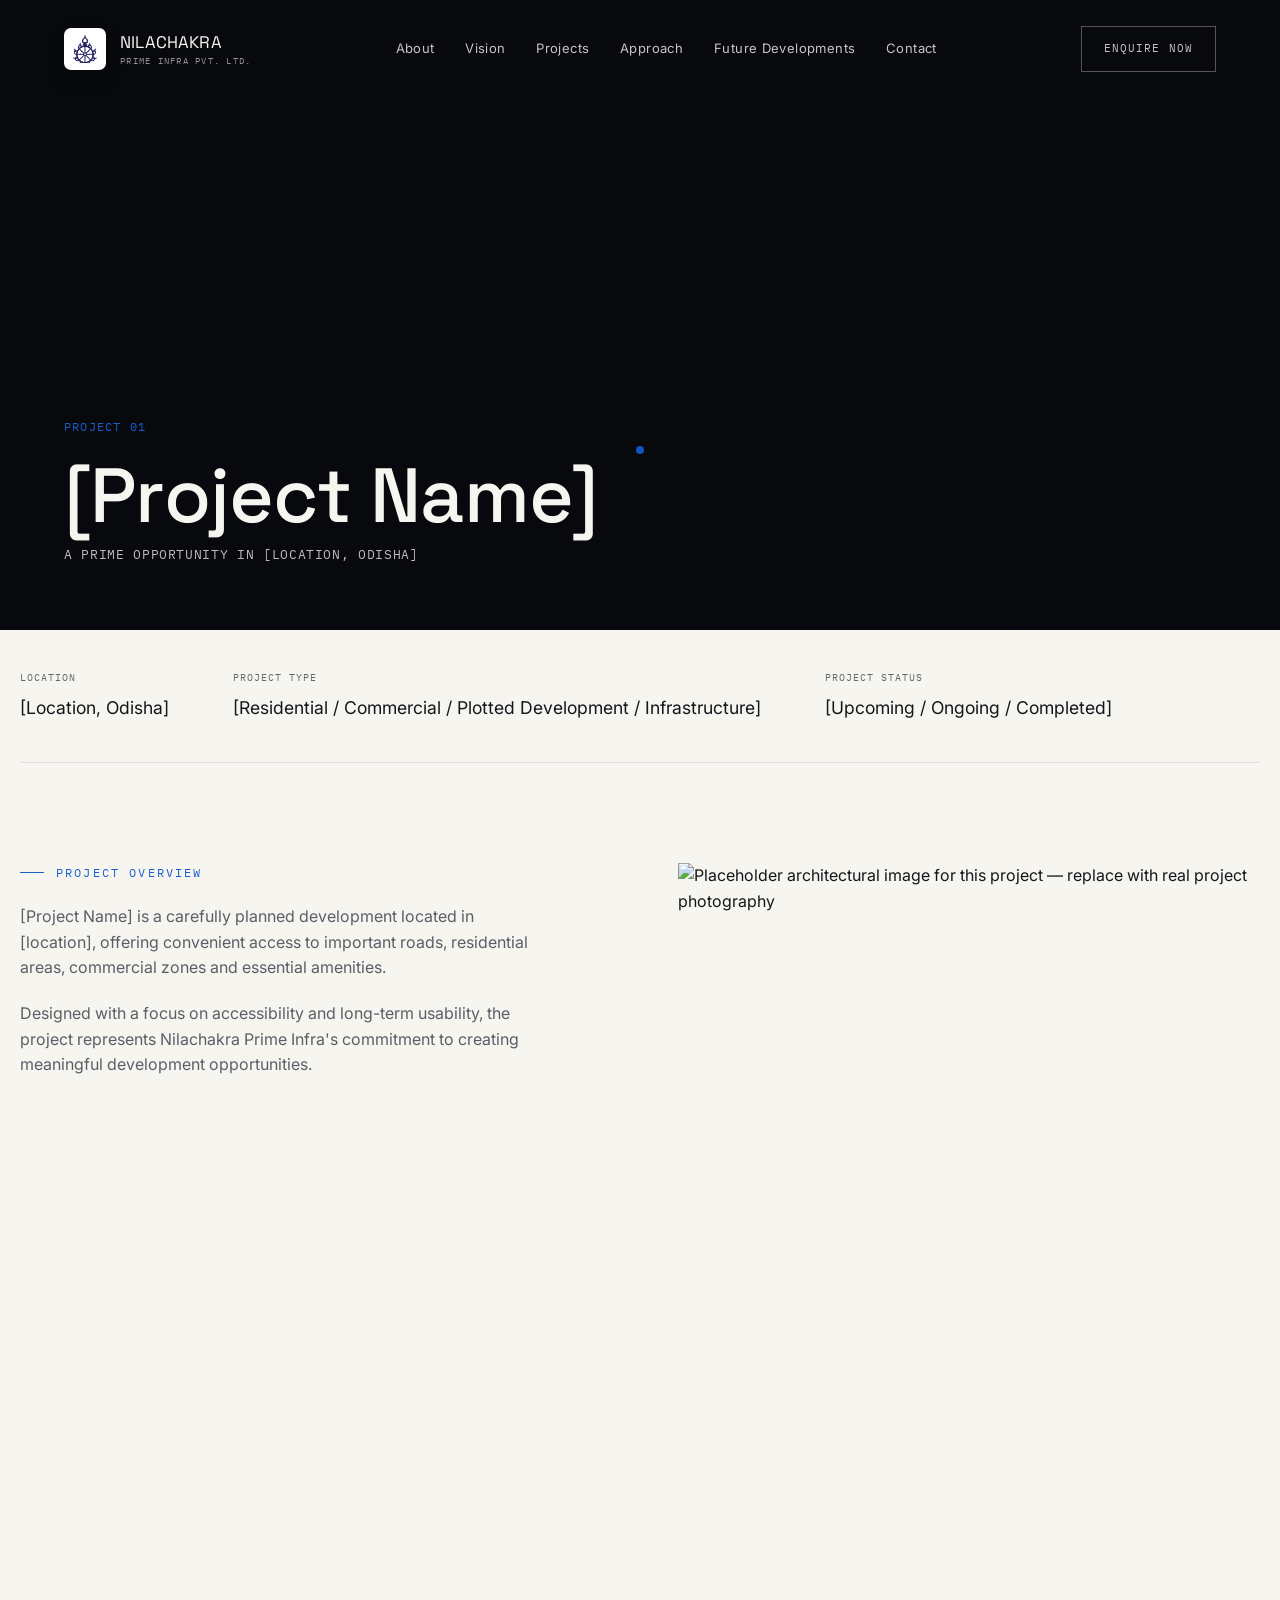
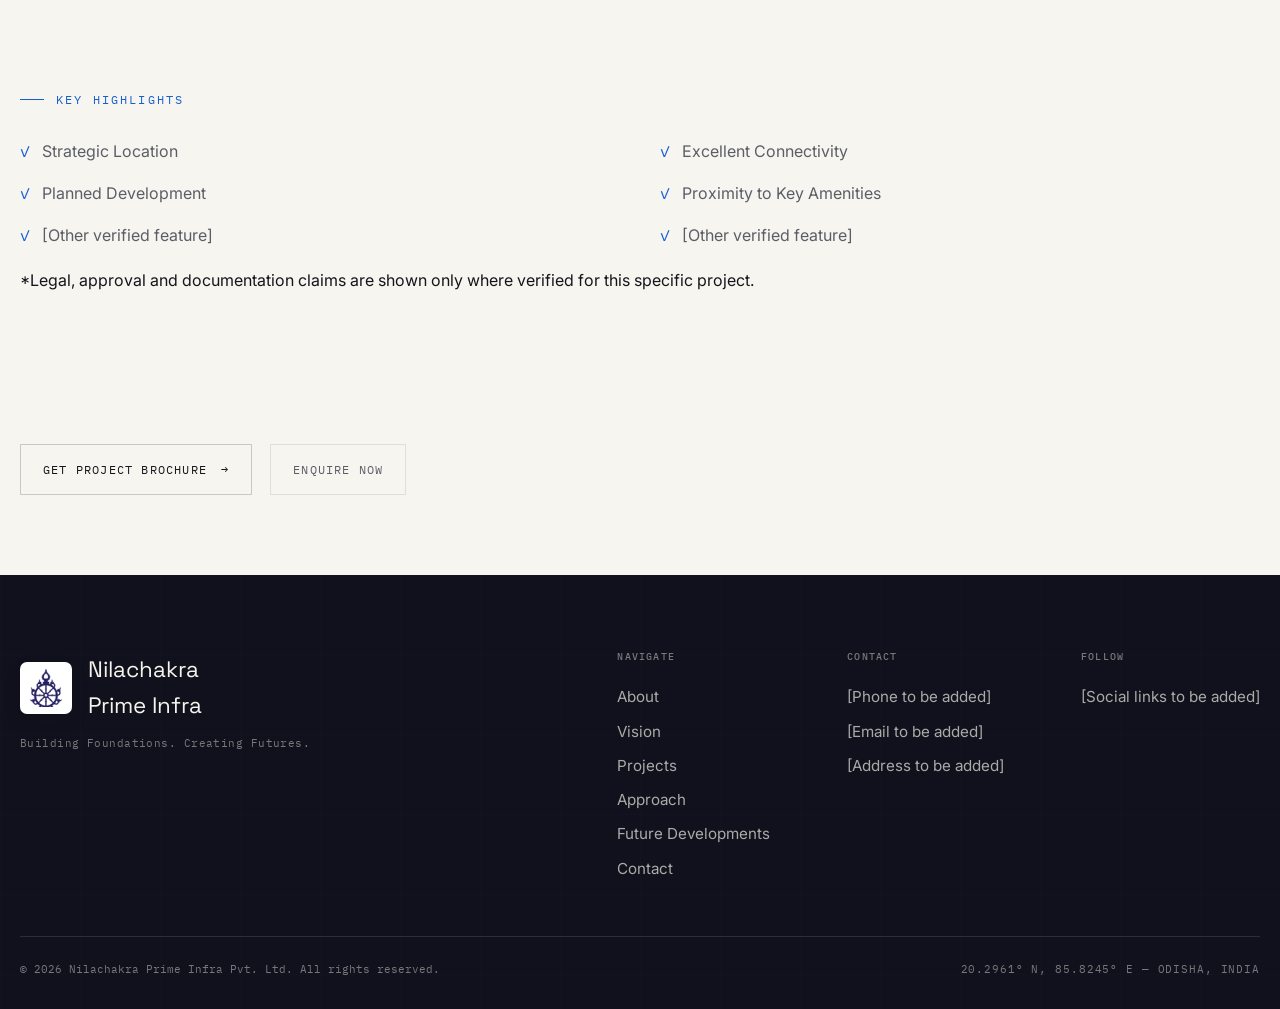
==== commit f9abf4b6: "added new images" ====
--- a/pages/project-detail.html
+++ b/pages/project-detail.html
@@ -218,4 +218,4 @@
 <script src="../js/animations.js"></script>
 <script src="../js/main.js"></script>
 </body>
-</html>
+</html>
--- a/css/main.css
+++ b/css/main.css
@@ -298,11 +298,18 @@
   position:absolute; inset:0; pointer-events:none; opacity: 0.05; mix-blend-mode: overlay;
   background-image: url("data:image/svg+xml,%3Csvg xmlns='http://www.w3.org/2000/svg' width='120' height='120'%3E%3Cfilter id='n'%3E%3CfeTurbulence type='fractalNoise' baseFrequency='0.9' numOctaves='2' stitchTiles='stitch'/%3E%3C/filter%3E%3Crect width='100%25' height='100%25' filter='url(%23n)'/%3E%3C/svg%3E");
 }
-.hero__content{
-  position: relative; z-index: 5;
-  width:100%; padding: 0 var(--gutter) clamp(64px, 9vw, 120px);
-}
+.hero__content {
+  position: relative;
+  z-index: 5;
+  width: 100%;
+  padding: 0 var(--gutter) 70px;
+  transform: translateY(75px);
+}
+
 .hero__label{ margin-bottom: 22px; }
+.hero__label {
+  color: #8fc9ff !important;
+}
 .hero__headline{
   font-size: clamp(2.6rem, 7.4vw, 6.4rem);
   color: var(--text-primary);
@@ -413,29 +420,6 @@
 .why__stage-content p{ color: var(--text-muted); max-width: 42ch; margin-top: 14px; }
 .why__stage-content .coord{ color: var(--text-faint); }
 
-/* ---------------- Projects ---------------- */
-.projects{ background: var(--bg-primary); }
-.projects__desc{ max-width: 56ch; color: var(--text-muted); margin-top: 18px; }
-.project-panel{
-  position: relative;
-  display:grid; grid-template-columns: 1fr 1fr; gap: clamp(30px, 5vw, 70px);
-  align-items:center;
-  padding: clamp(50px,7vw,90px) 0;
-  border-top: 1px solid var(--line);
-}
-.project-panel:last-child{ border-bottom: 1px solid var(--line); }
-.project-panel__media{ position:relative; aspect-ratio: 16/11; overflow:hidden; }
-.project-panel__media img{ width:100%; height:100%; object-fit:cover; }
-.project-panel__num{ font-family: var(--font-mono); font-size: 12px; color: var(--accent); }
-.project-panel__name{ font-size: clamp(1.7rem, 3.4vw, 2.8rem); margin: 14px 0 6px; }
-.project-panel__loc{ font-family: var(--font-mono); font-size: 12px; color: var(--text-faint); letter-spacing: 0.06em; text-transform:uppercase; margin-bottom: 20px; }
-.project-panel__desc{ color: var(--text-muted); max-width: 46ch; margin-bottom: 22px; }
-.project-panel__highlights{ display:flex; flex-wrap:wrap; gap: 10px 22px; margin-bottom: 30px; }
-.project-panel__highlights li{ font-family: var(--font-mono); font-size: 11px; color: var(--text-muted); letter-spacing: 0.03em; display:flex; align-items:center; gap: 8px; }
-.project-panel__highlights li::before{ content:''; width: 4px; height: 4px; background: var(--accent); }
-.project-panel__note{ font-size: 11px; color: var(--text-faint); margin-top: 6px; }
-.project-panel:nth-child(even) .project-panel__media{ order: 2; }
-
 /* ---------------- Approach ---------------- */
 .approach{ background: var(--bg-secondary); }
 .approach__track{ position: relative; display:grid; grid-template-columns: 40px 1fr; gap: clamp(24px, 4vw, 60px); }
@@ -468,6 +452,86 @@
 .trust__stat .v{ font-family: var(--font-display); font-size: clamp(1.6rem,2.6vw,2.2rem); color: var(--accent); }
 .trust__stat .l{ font-family: var(--font-mono); font-size: 10px; color: var(--text-faint); letter-spacing: 0.08em; text-transform:uppercase; margin-top: 6px; }
 
+/* ---------------- Leadership ----------------
+   New section. Prefixed leadership__ throughout so nothing here can
+   collide with existing selectors. Card visual language (border,
+   var(--bg-elevated), var(--line)) deliberately matches .testimonial
+   above rather than introducing a new style. */
+.leadership{ background: var(--bg-primary); }
+.leadership__subtitle{ color: var(--text-muted); margin-top: 18px; max-width: 56ch; }
+ 
+.leadership__grid{
+  display:grid; grid-template-columns: repeat(2, 1fr);
+  gap: clamp(24px, 3vw, 40px);
+  align-items: start;
+}
+ 
+.leadership__card{
+  border: 1px solid var(--line);
+  background: var(--bg-elevated);
+  padding: clamp(30px, 3.5vw, 44px);
+  display:flex; flex-direction:column; gap: 24px;
+  transition: border-color 0.4s var(--ease-premium), transform 0.4s var(--ease-premium);
+}
+@media (hover:hover) and (pointer:fine){
+  .leadership__card:hover{ border-color: var(--accent-line); transform: translateY(-4px); }
+}
+ 
+ 
+.leadership__name{ font-size: clamp(1.3rem, 2vw, 1.6rem); }
+.leadership__role{
+  font-family: var(--font-mono); font-size: 11px; letter-spacing: 0.06em;
+  text-transform:uppercase; color: var(--accent); margin-top: 6px;
+}
+.leadership__intro{ color: var(--text-muted); margin-top: 16px; }
+ 
+.leadership__quote{
+  border-left: 2px solid var(--accent-line);
+  padding: 4px 0 4px 18px;
+  margin: 4px 0 0;
+}
+.leadership__quote p{
+  font-family: var(--font-display);
+  font-size: clamp(1.05rem, 1.4vw, 1.2rem);
+  line-height: 1.4;
+  color: var(--text-primary);
+}
+ 
+.leadership__tags{ display:flex; flex-wrap:wrap; gap: 8px; }
+.leadership__tags li{
+  font-family: var(--font-mono); font-size: 10.5px; letter-spacing: 0.03em;
+  color: var(--text-muted);
+  border: 1px solid var(--line); border-radius: 3px;
+  padding: 6px 11px;
+}
+ 
+.leadership__details{ border-top: 1px solid var(--line); padding-top: 18px; }
+.leadership__details summary{
+  cursor: pointer; list-style:none;
+  display:flex; align-items:center; justify-content:space-between; gap: 12px;
+  font-family: var(--font-mono); font-size: 12px; letter-spacing: 0.08em;
+  text-transform:uppercase; color: var(--text-primary);
+}
+.leadership__details summary::-webkit-details-marker{ display:none; }
+.leadership__details-icon{
+  position: relative; flex: none; width: 14px; height: 14px;
+}
+.leadership__details-icon::before, .leadership__details-icon::after{
+  content:''; position:absolute; background: var(--accent);
+  transition: transform 0.3s var(--ease-premium);
+}
+.leadership__details-icon::before{ left:0; top:6px; width:14px; height:1.5px; }
+.leadership__details-icon::after{ left:6px; top:0; width:1.5px; height:14px; }
+.leadership__details[open] .leadership__details-icon::after{ transform: rotate(90deg); }
+.leadership__details-body{ margin-top: 20px; display:flex; flex-direction:column; gap: 14px; }
+.leadership__details-body h4{
+  font-family: var(--font-mono); font-size: 10px; letter-spacing: 0.1em;
+  text-transform:uppercase; color: var(--text-faint); margin-top: 6px;
+}
+.leadership__details-body h4:first-child{ margin-top: 0; }
+.leadership__details-body p{ color: var(--text-muted); }
+
+
 /* ---------------- Testimonials ---------------- */
 .testimonials{ text-align:center; }
 .testimonial-grid{
@@ -497,6 +561,13 @@
 .testimonial__author{
   display:flex; flex-direction:column; gap: 3px;
   padding-top: 18px; border-top: 1px solid var(--line);
+}
+.testimonial-card__stars {
+  color: #c9a227;
+  font-size: 15px;
+  letter-spacing: 3px;
+  margin-bottom: 14px;
+  line-height: 1;
 }
 .testimonial__name{ font-family: var(--font-display); font-size: 1rem; color: var(--text-primary); }
 .testimonial__loc{ font-family: var(--font-mono); font-size: 10px; letter-spacing: 0.08em; text-transform:uppercase; color: var(--text-faint); }
@@ -562,4 +633,65 @@
   background-image:
     linear-gradient(90deg, rgba(245,243,236,0.05) 1px, transparent 1px),
     linear-gradient(0deg, rgba(245,243,236,0.05) 1px, transparent 1px);
-}+}
+/* Light text for hero buttons */
+.hero__ctas .btn {
+  color: #f7f5f0 !important;
+}
+
+.hero__ctas .btn .arrow {
+  color: #f7f5f0 !important;
+}
+/* ============ FLOATING WHATSAPP ============ */
+
+.whatsapp-float {
+  position: fixed;
+  right: 24px;
+  bottom: 24px;
+  z-index: 1000;
+  width: 54px;
+  height: 54px;
+  border-radius: 50%;
+  background: #25D366;
+  color: #ffffff;
+  display: flex;
+  align-items: center;
+  justify-content: center;
+  text-decoration: none;
+  box-shadow: 0 8px 25px rgba(0,0,0,0.25);
+  transition: transform 0.3s ease, box-shadow 0.3s ease;
+}
+
+.whatsapp-float svg {
+  width: 29px;
+  height: 29px;
+  fill: currentColor;
+}
+
+.whatsapp-float:hover {
+  transform: translateY(-4px) scale(1.05);
+}
+
+@media (max-width: 480px) {
+  .whatsapp-float {
+    right: 16px;
+    bottom: 18px;
+    width: 50px;
+    height: 50px;
+  }
+
+  .whatsapp-float svg {
+    width: 26px;
+    height: 26px;
+  }
+}
+/* ---------- 17. BACK TO TOP ---------- */
+#backToTop {
+  position: fixed; bottom: 28px; right: 28px; z-index: 999;
+  width: 50px; height: 50px; border-radius: 50%; border: none;
+  background: var(--primary); color: #fff; font-size: 1.05rem;
+  box-shadow: var(--shadow-md); opacity: 0; visibility: hidden; transform: translateY(10px);
+  transition: all 0.3s ease;
+}
+#backToTop.show { opacity: 1; visibility: visible; transform: translateY(0); }
+#backToTop:hover { background: var(--secondary); color: var(--primary); }
--- a/css/animations.css
+++ b/css/animations.css
@@ -52,4 +52,4 @@
     opacity: 1 !important;
     transform: none !important;
   }
-}
+}
--- a/css/responsive.css
+++ b/css/responsive.css
@@ -16,6 +16,9 @@
   .testimonial-grid{ grid-template-columns: 1fr 1fr; }
   .footer__top{ flex-direction:column; }
 }
+.mobile-menu {
+  display: none;
+}
 
 /* ---------- Nav: switch to compact/burger mode earlier than the
    general content breakpoint. Six links + the brand lockup + a CTA
@@ -25,7 +28,7 @@
   .nav{ padding: 16px 20px; }
   .nav__links, .nav__cta .btn--ghost{ display:none; }
   .nav__brand{ gap: 10px; font-size: 0.92rem; }
-  .brand-mark{ width: 34px; height: 34px; }
+  .brand-mark{ width: 30px; height: 30px; }
   /* Full legal suffix is unnecessary weight in a tight header —
      the wordmark alone is enough for brand recognition here. */
   .nav__brand small{ display:none; }
@@ -75,25 +78,36 @@
   .why__interface{ min-height: auto; }
   .why__stage{ min-height: 320px; }
 
-  .approach__stage{ grid-template-columns: 1fr; gap: 10px; }
-  .approach__rail{ display:none; }
-
+  .approach__stage {
+  display: flex;
+  flex-direction: column;
+  gap: 8px;
+}
+.approach__stages {
+  display: grid;
+  grid-template-columns: repeat(2, minmax(0, 1fr));
+  gap: 18px 14px;
+}
   .testimonial-grid{ grid-template-columns: 1fr; }
 
   .footer__top{ flex-direction:column; gap: 30px; }
   .footer__cols{ flex-wrap: wrap; gap: 30px; }
 
   .trust__row{ gap: 24px 40px; }
-  .cursor{ display:none; }
 }
 
 /* ---------- Small phones ---------- */
-@media (max-width: 480px){
+@media (max-width: 480px){}
   .hero__headline{ font-size: clamp(2.1rem, 9vw, 2.8rem); }
   .section-head h2{ font-size: clamp(1.9rem, 8vw, 2.4rem); }
   .philosophy blockquote{ font-size: clamp(1.4rem, 7vw, 1.9rem); }
   .btn{ padding: 15px 22px; font-size: 12px; }
   .container{ padding: 0 20px; }
+  .whatsapp-float {
+  right: 16px;
+  bottom: 18px;
+  width: 50px;
+  height: 50px;
 }
 
 /* ---------- Short viewports (landscape phones/tablets) ----------
@@ -103,4 +117,3 @@
   .hero__scroll{ display:none; }
   .hero{ min-height: 460px; }
 }
-
